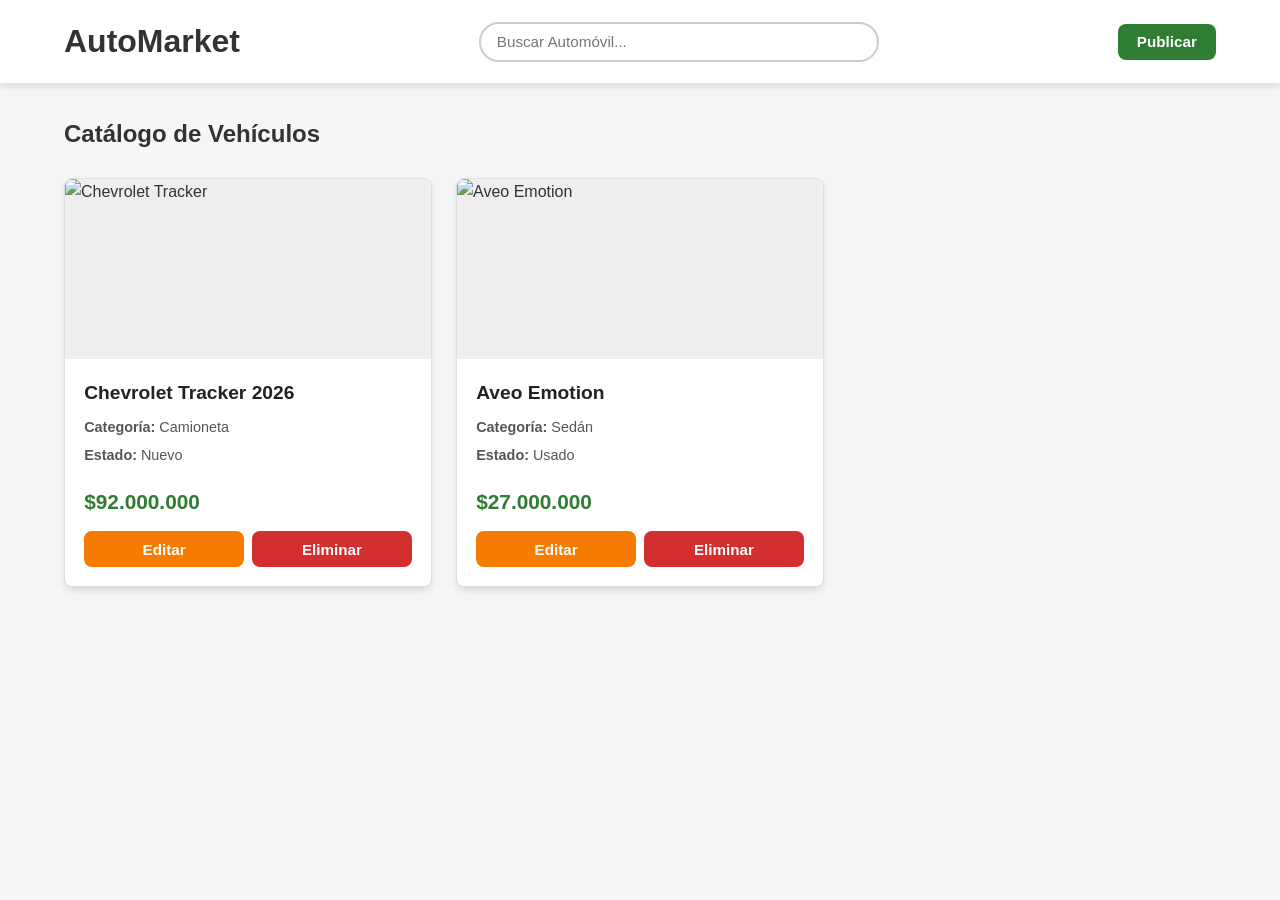
==== Automarket/index.html @ 641a76a5 "Add files via upload" ====
<!DOCTYPE html>
<html lang="es">

<head>
    <meta charset="UTF-8">
    <meta name="viewport" content="width=device-width, initial-scale=1.0">
    <title>AutoMarket - Tu Marketplace de Vehículos</title>
    <link rel="stylesheet" href="styles.css">
</head>

<body>
    <header class="navbar">
        <div class="navbar-container">
            <h1 class="Logo">AutoMarket</h1>
            <div class="search-box">
                <input type="text" id="searchInput" placeholder="Buscar Automóvil...">
            </div>
            <button id="btnOpenRegister" class="btn btn-primary">Publicar</button>
        </div>
    </header>
    <main class="container">
        <section class="catalog-header">
            <h2>Catálogo de Vehículos</h2>
        </section>
        <section id="vehicleCatalog" class="catalog-grid">
            <article class="card">
                <div class="card-img-container">
                    <img src="https://imgs.search.brave.com/acYWSDqI1ldAJLbxgrXew_2nYeh3s96nMZv-ya2IGNI/rs:fit:860:0:0:0/g:ce/aHR0cHM6Ly9nbWF1/dGhvcml0eS5jb20v/YmxvZy93cC1jb250/ZW50L3VwbG9hZHMv/MjAyNS8xMS8yMDI2/LUNoZXZyb2xldC1U/cmFja2VyLVByZW1p/ZXItTWV4aWNvLVBy/ZXNzLVBob3Rvcy1F/eHRlcmlvci0wMDEt/RnJvbnQtVGhyZWUt/UXVhcnRlcnMtODUw/eDQ3OC5qcGc" alt="Chevrolet Tracker"
                        class="card-img">
                </div>
                <div class="card-body">
                    <h3 class="card-title">Chevrolet Tracker 2026</h3>
                    <p class="card-info"><strong>Categoría:</strong> Camioneta</p>
                    <p class="card-info"><strong>Estado:</strong> Nuevo</p>
                    <p class="card-price">$92.000.000</p>
                    <div class="card-actions">
                        <button class="btn btn-warning btn-edit">Editar</button>
                        <button class="btn btn-danger btn-delete">Eliminar</button>
                    </div>
                </div>
            </article>
            <article class="card">
                <div class="card-img-container">
                    <img src="https://imgs.search.brave.com/Us1lMBxuFuK4_hzRr7hQykAaaJN59ANcYYcxaq7LECA/rs:fit:860:0:0:0/g:ce/aHR0cHM6Ly9odHRw/Mi5tbHN0YXRpYy5j/b20vRF9OUV9OUF82/OTU2NjItTUNPNTA0/NDA4OTgwODVfMDYy/MDIyLVcud2VicA" alt="Aveo Emotion"
                        class="card-img">
                </div>
                <div class="card-body">
                    <h3 class="card-title">Aveo Emotion</h3>
                    <p class="card-info"><strong>Categoría:</strong> Sedán</p>
                    <p class="card-info"><strong>Estado:</strong> Usado</p>
                    <p class="card-price">$27.000.000</p>
                    <div class="card-actions">
                        <button class="btn btn-warning btn-edit">Editar</button>
                        <button class="btn btn-danger btn-delete">Eliminar</button>
                    </div>
                </div>
            </article>
        </section>
    </main>
<div id="formModal" class="modal-overlay hidden">
    <div class="modal-content">
        <button id="btnCloseFormModal" class="close-btn">&times;</button>
        <h2 id="modalTitle">Registro Vehículo</h2>

        <form id="vehicleForm" novalidate>
            <div class="form-group">
                <label for="vehicleTitle">Título del vehículo:</label>
                <input type="text" id="vehicleTitle" placeholder="Ej: Chevrolet Tracker 2026">
                <span id="titleError" class="error-message"></span>
            </div>

            <div class="form-group">
                <label for="vehicleCategory">Categoría:</label>
                <select id="vehicleCategory">
                    <option value="">Seleccione una categoría</option>
                    <option value="Camioneta">Camioneta</option>
                    <option value="Sedán">Sedán</option>
                    <option value="Hatchback">Hatchback</option>
                </select>
                <span id="categoryError" class="error-message"></span>
            </div>

            <div class="form-group">
                <label for="vehiclePrice">Precio ($):</label>
                <input type="number" id="vehiclePrice" placeholder="Ej: 32500000">
                <span id="priceError" class="error-message"></span>
            </div>

            <div class="form-group">
                <label for="vehicleStatus">Estado:</label>
                <select id="vehicleStatus">
                    <option value="">Seleccione estado</option>
                    <option value="Nuevo">Nuevo</option>
                    <option value="Usado">Usado / Segunda mano</option>
                </select>
                <span id="statusError" class="error-message"></span>
            </div>

            <div class="form-actions">
                <button type="submit" id="btnSubmitForm" class="btn btn-primary">Publicar vehículo</button>
                <button type="button" id="btnCancelForm" class="btn btn-secondary">Cancelar</button>
            </div>
        </form>
    </div>
</div>
<div id="deleteModal" class="modal-overlay hidden">
    <div class="modal-content modal-confirm">
        <h3>¿Está seguro de que desea eliminar este vehículo?</h3>
        <p id="deleteTargetText" class="delete-info">Chevrolet Tracker 2026</p>

        <div class="modal-actions">
            <button id="btnCancelDelete" class="btn btn-secondary">Cancelar</button>
            <button id="btnConfirmDelete" class="btn btn-danger">Sí, Eliminar</button>
        </div>
    </div>
</div>
<script src="app.js"></script>
</body>
</html>
---- Automarket/styles.css ----
:root {
    --primary-color: #2e7d32;
    --primary-hover: #1b5e20;
    --warning-color: #f57c00;
    --warning-hover: #e65100;
    --danger-color: #d32f2f;
    --danger-hover: #9a0007;
    --secondary-color: #757575;
    --secondary-hover: #616161;

    --bg-light: #f4f6f8;
    --card-bg: #ffffff;
    --text-color: #333333;
    --border-color: #cccccc;
    --radius: 8px;
    --shadow: 0 4px 6px rgba(0, 0, 0, 0.1);
}

* {
    box-sizing: border-box;
    margin: 0;
    padding: 0;
    font-family: 'Segoe UI', Tahoma, Geneva, Verdana, sans-serif;
}

body {
    background-color: var(--bg-light);
    color: var(--text-color);
    line-height: 1.6;
}

.navbar {
    background-color: var(--card-bg);
    box-shadow: var(--shadow);
    position: sticky;
    top: 0;
    z-index: 100;
    padding: 1rem 0;
}

.navbar-container {
    max-width: 1200px;
    margin: 0 auto;
    padding: 0 1.5rem;
    display: flex;
    justify-content: space-between;
    align-items: center;
    gap: 1rem;
}

.logo {
    font-size: 1.8rem;
    font-weight: 700;
    color: #111;
}

.search-box {
    flex: 1;
    max-width: 400px;
}

.search-box input {
    width: 100%;
    padding: 0.6rem 1rem;
    border: 2px solid var(--border-color);
    border-radius: 20px;
    font-size: 0.95rem;
    outline: none;
    transition: border-color 0.3s ease;
}

.search-box input:focus {
    border-color: var(--primary-color);
}

.btn {
    padding: 0.6rem 1.2rem;
    border: none;
    border-radius: var(--radius);
    font-size: 0.95rem;
    font-weight: 600;
    cursor: pointer;
    transition: background-color 0.2s ease, transform 0.1s ease;
}

.btn:active {
    transform: scale(0.98);
}

.btn-primary {
    background-color: var(--primary-color);
    color: #ffffff;
}

.btn-primary:hover {
    background-color: var(--primary-hover);
}

.btn-warning {
    background-color: var(--warning-color);
    color: #ffffff;
}

.btn-warning:hover {
    background-color: var(--warning-hover);
}

.btn-danger {
    background-color: var(--danger-color);
    color: #ffffff;
}

.btn-danger:hover {
    background-color: var(--danger-hover);
}

.btn-secondary {
    background-color: var(--secondary-color);
    color: #ffffff;
}

.btn-secondary:hover {
    background-color: var(--secondary-hover);
}

.container {
    max-width: 1200px;
    margin: 2rem auto;
    padding: 0 1.5rem;
}

.catalog-header {
    margin-bottom: 1.5rem;
}

.catalog-grid {
    display: grid;
    grid-template-columns: repeat(auto-fill, minmax(280px, 1fr));
    gap: 1.5rem;
}

.card {
    background-color: var(--card-bg);
    border-radius: var(--radius);
    box-shadow: var(--shadow);
    overflow: hidden;
    display: flex;
    flex-direction: column;
    border: 1px solid #e0e0e0;
}

.card-img-container {
    width: 100%;
    height: 180px;
    overflow: hidden;
    background-color: #eee;
}

.card-img {
    width: 100%;
    height: 100%;
    object-fit: cover;
}

.card-body {
    padding: 1.2rem;
    display: flex;
    flex-direction: column;
    flex: 1;
}

.card-title {
    font-size: 1.2rem;
    margin-bottom: 0.5rem;
    color: #222;
}

.card-info {
    font-size: 0.9rem;
    color: #555;
    margin-bottom: 0.3rem;
}

.card-price {
    font-size: 1.3rem;
    font-weight: 700;
    color: var(--primary-color);
    margin: 0.8rem 0;
}

.card-actions {
    margin-top: auto;
    display: flex;
    gap: 0.5rem;
}

.card-actions .btn {
    flex: 1;
}

.modal-overlay {
    position: fixed;
    top: 0;
    left: 0;
    width: 100%;
    height: 100%;
    background-color: rgba(0, 0, 0, 0.5);
    display: flex;
    justify-content: center;
    align-items: center;
    z-index: 1000;
    padding: 1rem;
    opacity: 1;
    transition: opacity 0.3s ease;
}

.modal-overlay.hidden {
    display: none;
    opacity: 0;
}

.modal-content {
    background-color: var(--card-bg);
    border-radius: var(--radius);
    padding: 2rem;
    width: 100%;
    max-width: 500px;
    box-shadow: 0 10px 25px rgba(0, 0, 0, 0.2);
    position: relative;
}

.close-btn {
    position: absolute;
    top: 1rem;
    right: 1.2rem;
    background: none;
    border: none;
    font-size: 1.8rem;
    cursor: pointer;
    color: #777;
}

.close-btn:hover {
    color: #000;
}

.modal-content h2,
.modal-content h3 {
    margin-bottom: 1.5rem;
    text-align: center;
}

.form-group {
    margin-bottom: 1.2rem;
    display: flex;
    flex-direction: column;
}

.form-group label {
    font-weight: 600;
    margin-bottom: 0.4rem;
    font-size: 0.9rem;
}

.form-group input,
.form-group select {
    padding: 0.65rem;
    border: 1px solid var(--border-color);
    border-radius: 4px;
    font-size: 0.95rem;
    outline: none;
    transition: border-color 0.2s ease;
}

.form-group input:focus,
.form-group select:focus {
    border-color: var(--primary-color);
}

.form-group input.input-error,
.form-group select.input-error {
    border: 2px solid var(--danger-color) !important;
    background-color: #ffebee;
}

.error-message {
    color: var(--danger-color);
    font-size: 0.82rem;
    font-weight: 600;
    margin-top: 0.3rem;
    min-height: 1rem;
}

.form-actions,
.modal-actions {
    display: flex;
    justify-content: flex-end;
    gap: 0.8rem;
    margin-top: 1.5rem;
}

.modal-confirm {
    text-align: center;
}

.delete-info {
    font-size: 1.1rem;
    font-weight: 600;
    color: var(--danger-color);
    margin-bottom: 1.5rem;
}

.modal-actions {
    justify-content: center;
}

@media (max-width: 768px) {
    .navbar-container {
        flex-direction: column;
        align-items: stretch;
    }

    .logo {
        text-align: center;
    }

    .search-box {
        max-width: 100%;
    }

    #btnOpenRegister {
        width: 100%;
    }

    .catalog-grid {
        grid-template-columns: 1fr;
    }

    .modal-content {
        padding: 1.5rem;
    }

    .form-actions,
    .modal-actions {
        flex-direction: column;
    }

    .form-actions .btn,
    .modal-actions .btn {
        width: 100%;
    }
}
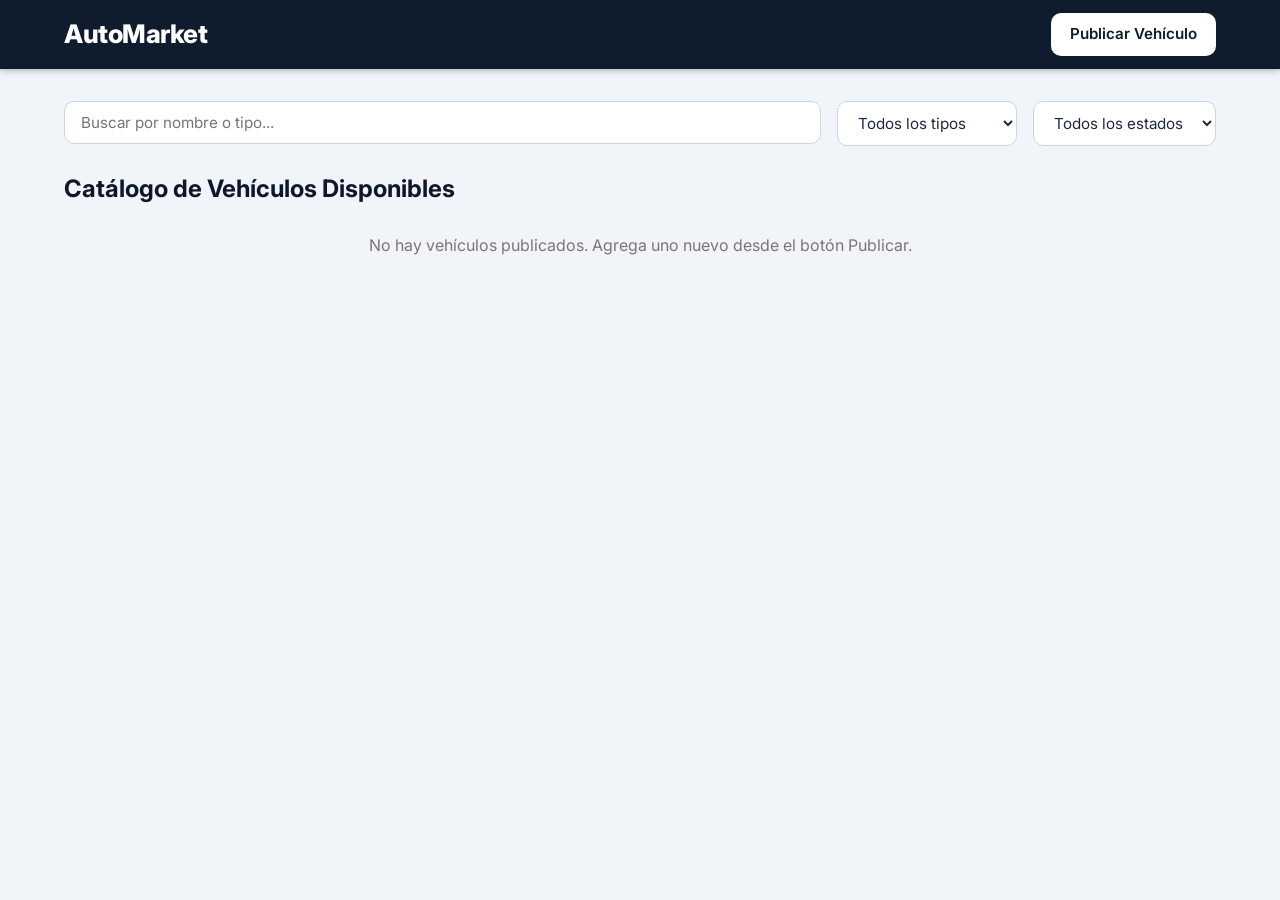
==== commit e926fa6c: "Add files via upload" ====
--- a/Automarket/index.html
+++ b/Automarket/index.html
@@ -1,119 +1,60 @@
-<!DOCTYPE html>
-<html lang="es">
-
-<head>
-    <meta charset="UTF-8">
-    <meta name="viewport" content="width=device-width, initial-scale=1.0">
-    <title>AutoMarket - Tu Marketplace de Vehículos</title>
-    <link rel="stylesheet" href="styles.css">
-</head>
-
-<body>
-    <header class="navbar">
-        <div class="navbar-container">
-            <h1 class="Logo">AutoMarket</h1>
-            <div class="search-box">
-                <input type="text" id="searchInput" placeholder="Buscar Automóvil...">
-            </div>
-            <button id="btnOpenRegister" class="btn btn-primary">Publicar</button>
-        </div>
-    </header>
-    <main class="container">
-        <section class="catalog-header">
-            <h2>Catálogo de Vehículos</h2>
-        </section>
-        <section id="vehicleCatalog" class="catalog-grid">
-            <article class="card">
-                <div class="card-img-container">
-                    <img src="https://imgs.search.brave.com/acYWSDqI1ldAJLbxgrXew_2nYeh3s96nMZv-ya2IGNI/rs:fit:860:0:0:0/g:ce/aHR0cHM6Ly9nbWF1/dGhvcml0eS5jb20v/YmxvZy93cC1jb250/ZW50L3VwbG9hZHMv/MjAyNS8xMS8yMDI2/LUNoZXZyb2xldC1U/cmFja2VyLVByZW1p/ZXItTWV4aWNvLVBy/ZXNzLVBob3Rvcy1F/eHRlcmlvci0wMDEt/RnJvbnQtVGhyZWUt/UXVhcnRlcnMtODUw/eDQ3OC5qcGc" alt="Chevrolet Tracker"
-                        class="card-img">
-                </div>
-                <div class="card-body">
-                    <h3 class="card-title">Chevrolet Tracker 2026</h3>
-                    <p class="card-info"><strong>Categoría:</strong> Camioneta</p>
-                    <p class="card-info"><strong>Estado:</strong> Nuevo</p>
-                    <p class="card-price">$92.000.000</p>
-                    <div class="card-actions">
-                        <button class="btn btn-warning btn-edit">Editar</button>
-                        <button class="btn btn-danger btn-delete">Eliminar</button>
-                    </div>
-                </div>
-            </article>
-            <article class="card">
-                <div class="card-img-container">
-                    <img src="https://imgs.search.brave.com/Us1lMBxuFuK4_hzRr7hQykAaaJN59ANcYYcxaq7LECA/rs:fit:860:0:0:0/g:ce/aHR0cHM6Ly9odHRw/Mi5tbHN0YXRpYy5j/b20vRF9OUV9OUF82/OTU2NjItTUNPNTA0/NDA4OTgwODVfMDYy/MDIyLVcud2VicA" alt="Aveo Emotion"
-                        class="card-img">
-                </div>
-                <div class="card-body">
-                    <h3 class="card-title">Aveo Emotion</h3>
-                    <p class="card-info"><strong>Categoría:</strong> Sedán</p>
-                    <p class="card-info"><strong>Estado:</strong> Usado</p>
-                    <p class="card-price">$27.000.000</p>
-                    <div class="card-actions">
-                        <button class="btn btn-warning btn-edit">Editar</button>
-                        <button class="btn btn-danger btn-delete">Eliminar</button>
-                    </div>
-                </div>
-            </article>
-        </section>
-    </main>
-<div id="formModal" class="modal-overlay hidden">
-    <div class="modal-content">
-        <button id="btnCloseFormModal" class="close-btn">&times;</button>
-        <h2 id="modalTitle">Registro Vehículo</h2>
-
-        <form id="vehicleForm" novalidate>
-            <div class="form-group">
-                <label for="vehicleTitle">Título del vehículo:</label>
-                <input type="text" id="vehicleTitle" placeholder="Ej: Chevrolet Tracker 2026">
-                <span id="titleError" class="error-message"></span>
-            </div>
-
-            <div class="form-group">
-                <label for="vehicleCategory">Categoría:</label>
-                <select id="vehicleCategory">
-                    <option value="">Seleccione una categoría</option>
-                    <option value="Camioneta">Camioneta</option>
-                    <option value="Sedán">Sedán</option>
-                    <option value="Hatchback">Hatchback</option>
-                </select>
-                <span id="categoryError" class="error-message"></span>
-            </div>
-
-            <div class="form-group">
-                <label for="vehiclePrice">Precio ($):</label>
-                <input type="number" id="vehiclePrice" placeholder="Ej: 32500000">
-                <span id="priceError" class="error-message"></span>
-            </div>
-
-            <div class="form-group">
-                <label for="vehicleStatus">Estado:</label>
-                <select id="vehicleStatus">
-                    <option value="">Seleccione estado</option>
-                    <option value="Nuevo">Nuevo</option>
-                    <option value="Usado">Usado / Segunda mano</option>
-                </select>
-                <span id="statusError" class="error-message"></span>
-            </div>
-
-            <div class="form-actions">
-                <button type="submit" id="btnSubmitForm" class="btn btn-primary">Publicar vehículo</button>
-                <button type="button" id="btnCancelForm" class="btn btn-secondary">Cancelar</button>
-            </div>
-        </form>
-    </div>
-</div>
-<div id="deleteModal" class="modal-overlay hidden">
-    <div class="modal-content modal-confirm">
-        <h3>¿Está seguro de que desea eliminar este vehículo?</h3>
-        <p id="deleteTargetText" class="delete-info">Chevrolet Tracker 2026</p>
-
-        <div class="modal-actions">
-            <button id="btnCancelDelete" class="btn btn-secondary">Cancelar</button>
-            <button id="btnConfirmDelete" class="btn btn-danger">Sí, Eliminar</button>
-        </div>
-    </div>
-</div>
-<script src="app.js"></script>
-</body>
-</html>+<!DOCTYPE html>
+<html lang="es">
+<head>
+    <meta charset="UTF-8">
+    <meta name="viewport" content="width=device-width, initial-scale=1.0">
+    <title>AutoMarket - Catálogo Principal</title>
+    <link rel="preconnect" href="https://fonts.googleapis.com">
+    <link rel="preconnect" href="https://fonts.gstatic.com" crossorigin>
+    <link href="https://fonts.googleapis.com/css2?family=Inter:wght@400;600;700;800&display=swap" rel="stylesheet">
+    <link rel="stylesheet" href="css/styles.css">
+</head>
+<body>
+
+    <header class="navbar">
+        <div class="navbar-container">
+            <h1 class="logo">AutoMarket</h1>
+            <a href="publicar.html" class="btn btn-primary">Publicar Vehículo</a>
+        </div>
+    </header>
+
+    <main class="container">
+        <section class="filters-bar">
+            <div class="search-box">
+                <input type="text" id="searchInput" placeholder="Buscar por nombre o tipo..." aria-label="Buscar vehículo">
+            </div>
+            <select id="categoryFilter" aria-label="Filtrar por tipo">
+                <option value="">Todos los tipos</option>
+            </select>
+            <select id="statusFilter" aria-label="Filtrar por estado">
+                <option value="">Todos los estados</option>
+            </select>
+        </section>
+
+        <section class="catalog-header">
+            <h2>Catálogo de Vehículos Disponibles</h2>
+        </section>
+
+        <section id="vehicleCatalog" class="catalog-grid"></section>
+    </main>
+
+    <div id="deleteModal" class="modal hidden">
+        <div class="modal-content">
+            <h3>¿Está seguro de que desea eliminar este vehículo?</h3>
+            <p id="deleteTargetText">Nombre del vehículo</p>
+            <div class="modal-actions">
+                <button id="btnCancelDelete" class="btn btn-secondary">Cancelar</button>
+                <button id="btnConfirmDelete" class="btn btn-danger">Sí, Eliminar</button>
+            </div>
+        </div>
+    </div>
+
+    <!-- Orden: utilidades -> modelo -> vista -> controlador -->
+    <script src="js/utils/formato.js"></script>
+    <script src="js/utils/dom.js"></script>
+    <script src="js/models/almacenamientoLocal.js"></script>
+    <script src="js/models/vehiculoModelo.js"></script>
+    <script src="js/views/catalogoVista.js"></script>
+    <script src="js/controllers/catalogoControlador.js"></script>
+</body>
+</html>
--- a/Automarket/css/styles.css
+++ b/Automarket/css/styles.css
@@ -0,0 +1,448 @@
+:root {
+    --navbar-bg: #0f1c2e;
+    --primary-color: #1665c1;
+    --primary-hover: #0f4f9c;
+    --accent-color: #1a9fff;
+    --warning-color: #d97706;
+    --warning-hover: #b45309;
+    --danger-color: #dc2626;
+    --danger-hover: #b91c1c;
+    --secondary-color: #4b5563;
+    --secondary-hover: #374151;
+    --bg-light: #f1f5f9;
+    --card-bg: #ffffff;
+    --text-color: #1e293b;
+    --border-color: #cbd5e1;
+    --radius: 10px;
+    --shadow: 0 10px 15px -3px rgba(0, 0, 0, 0.05), 0 4px 6px -4px rgba(0, 0, 0, 0.05);
+}
+
+* {
+    box-sizing: border-box;
+    margin: 0;
+    padding: 0;
+    font-family: 'Inter', 'Segoe UI', system-ui, -apple-system, Arial, sans-serif;
+}
+
+body {
+    background-color: var(--bg-light);
+    color: var(--text-color);
+    line-height: 1.6;
+}
+
+/* Navbar Moderna */
+.navbar {
+    background-color: var(--navbar-bg);
+    box-shadow: 0 2px 6px 0 rgba(0, 0, 0, 0.25);
+    position: sticky;
+    top: 0;
+    z-index: 100;
+    padding: 0.8rem 0;
+}
+
+.navbar-container {
+    max-width: 1200px;
+    margin: 0 auto;
+    padding: 0 1.5rem;
+    display: flex;
+    justify-content: space-between;
+    align-items: center;
+    gap: 1.5rem;
+}
+
+.logo {
+    font-size: 1.6rem;
+    font-weight: 800;
+    color: #ffffff;
+    text-decoration: none;
+    letter-spacing: -0.5px;
+}
+
+/* Barra de búsqueda y filtros (encima del catálogo) */
+.filters-bar {
+    display: flex;
+    gap: 1rem;
+    margin-bottom: 1.5rem;
+}
+
+.search-box {
+    flex: 1;
+}
+
+.filters-bar input,
+.filters-bar select {
+    width: 100%;
+    padding: 0.7rem 1rem;
+    border: 1px solid var(--border-color);
+    border-radius: var(--radius);
+    font-size: 0.95rem;
+    outline: none;
+    background-color: #ffffff;
+    color: var(--text-color);
+    transition: border-color 0.2s ease, box-shadow 0.2s ease;
+}
+
+.filters-bar select {
+    width: auto;
+    min-width: 180px;
+    cursor: pointer;
+}
+
+.filters-bar input:focus,
+.filters-bar select:focus {
+    border-color: var(--accent-color);
+    box-shadow: 0 0 0 3px rgba(26, 159, 255, 0.2);
+}
+
+/* Sistema de Botones */
+.btn {
+    padding: 0.6rem 1.2rem;
+    border: none;
+    border-radius: var(--radius);
+    font-size: 0.95rem;
+    font-weight: 600;
+    cursor: pointer;
+    text-decoration: none;
+    display: inline-block;
+    text-align: center;
+    transition: all 0.2s ease;
+}
+
+.btn:active {
+    transform: scale(0.98);
+}
+
+.btn-primary { background-color: var(--primary-color); color: #fff; }
+.btn-primary:hover { background-color: var(--primary-hover); }
+
+.btn-warning { background-color: var(--warning-color); color: #fff; }
+.btn-warning:hover { background-color: var(--warning-hover); }
+
+.btn-danger { background-color: var(--danger-color); color: #fff; }
+.btn-danger:hover { background-color: var(--danger-hover); }
+
+.btn-secondary { background-color: var(--secondary-color); color: #fff; }
+.btn-secondary:hover { background-color: var(--secondary-hover); }
+
+/* Botones dentro de la barra azul oscuro */
+.navbar .btn-primary { background-color: #ffffff; color: var(--navbar-bg); }
+.navbar .btn-primary:hover { background-color: #e2e8f0; }
+
+.navbar .btn-secondary {
+    background-color: transparent;
+    border: 1px solid rgba(255, 255, 255, 0.5);
+}
+.navbar .btn-secondary:hover { background-color: rgba(255, 255, 255, 0.12); }
+
+/* Contenedores Principales */
+.container {
+    max-width: 1200px;
+    margin: 2rem auto;
+    padding: 0 1.5rem;
+}
+
+.catalog-header {
+    margin-bottom: 1.5rem;
+}
+
+.catalog-header h2 {
+    font-size: 1.5rem;
+    font-weight: 700;
+    color: #0f172a;
+}
+
+/* Grilla de Tarjetas Moderna */
+.catalog-grid {
+    display: grid;
+    grid-template-columns: repeat(auto-fill, minmax(280px, 1fr));
+    gap: 1.8rem;
+}
+
+.card {
+    background-color: var(--card-bg);
+    border-radius: var(--radius);
+    box-shadow: var(--shadow);
+    overflow: hidden;
+    display: flex;
+    flex-direction: column;
+    border: 1px solid #e2e8f0;
+    transition: transform 0.2s ease, box-shadow 0.2s ease;
+}
+
+.card:hover {
+    transform: translateY(-4px);
+    box-shadow: 0 20px 25px -5px rgba(0, 0, 0, 0.08);
+}
+
+.card-img-container {
+    width: 100%;
+    height: 190px;
+    background-color: #e2e8f0;
+    overflow: hidden;
+}
+
+.card-img {
+    width: 100%;
+    height: 100%;
+    object-fit: cover;
+    transition: transform 0.3s ease;
+}
+
+.card:hover .card-img {
+    transform: scale(1.05);
+}
+
+.card-body {
+    padding: 1.25rem;
+    display: flex;
+    flex-direction: column;
+    flex: 1;
+}
+
+.card-title {
+    font-size: 1.15rem;
+    font-weight: 700;
+    margin-bottom: 0.5rem;
+    color: #0f172a;
+}
+
+.card-info {
+    font-size: 0.9rem;
+    color: #64748b;
+    margin-bottom: 0.3rem;
+}
+
+.card-price {
+    font-size: 1.25rem;
+    font-weight: 800;
+    color: var(--primary-color);
+    margin: 0.8rem 0;
+}
+
+.card-actions {
+    margin-top: auto;
+    display: flex;
+    gap: 0.5rem;
+    flex-wrap: wrap;
+}
+
+.card-actions .btn {
+    flex: 1;
+    font-size: 0.85rem;
+    padding: 0.5rem;
+}
+
+/* Formularios Elegantes (Publicar y Editar) */
+.form-page-container {
+    max-width: 600px;
+    background: var(--card-bg);
+    padding: 2.5rem;
+    border-radius: var(--radius);
+    box-shadow: var(--shadow);
+    margin: 2.5rem auto;
+    border: 1px solid #e2e8f0;
+}
+
+.form-page-container h2 {
+    margin-bottom: 1.5rem;
+    text-align: center;
+    color: #0f172a;
+    font-weight: 700;
+}
+
+.form-group {
+    margin-bottom: 1.25rem;
+    display: flex;
+    flex-direction: column;
+}
+
+.form-group label {
+    font-weight: 600;
+    margin-bottom: 0.5rem;
+    font-size: 0.9rem;
+    color: #334155;
+}
+
+.form-group input,
+.form-group select {
+    padding: 0.75rem;
+    border: 1px solid var(--border-color);
+    border-radius: 6px;
+    font-size: 0.95rem;
+    outline: none;
+    background-color: #fff;
+    transition: border-color 0.2s ease, box-shadow 0.2s ease;
+}
+
+.form-group input:focus,
+.form-group select:focus {
+    border-color: var(--accent-color);
+    box-shadow: 0 0 0 3px rgba(26, 159, 255, 0.2);
+}
+
+.input-error {
+    border: 2px solid var(--danger-color) !important;
+    background-color: #fef2f2;
+}
+
+.error-message {
+    color: var(--danger-color);
+    font-size: 0.82rem;
+    font-weight: 600;
+    margin-top: 0.3rem;
+}
+
+.form-actions {
+    display: flex;
+    justify-content: flex-end;
+    gap: 1rem;
+    margin-top: 2rem;
+}
+
+/* Vista de Detalles Mejorada */
+.details-wrapper {
+    max-width: 850px;
+    background: var(--card-bg);
+    margin: 3rem auto;
+    padding: 2.5rem;
+    border-radius: var(--radius);
+    box-shadow: var(--shadow);
+    display: flex;
+    gap: 2.5rem;
+    align-items: center;
+    border: 1px solid #e2e8f0;
+}
+
+.details-img {
+    width: 100%;
+    max-width: 380px;
+    height: 280px;
+    border-radius: var(--radius);
+    object-fit: cover;
+    box-shadow: 0 4px 6px -1px rgba(0, 0, 0, 0.1);
+}
+
+.details-content {
+    flex: 1;
+}
+
+.details-content h2 {
+    font-size: 1.8rem;
+    font-weight: 800;
+    color: #0f172a;
+    margin-bottom: 1rem;
+}
+
+.details-content p {
+    margin-bottom: 0.6rem;
+    font-size: 1.05rem;
+    color: #475569;
+}
+
+.contact-box {
+    background: #eff6ff;
+    padding: 1.2rem;
+    border-radius: 8px;
+    margin: 1.2rem 0;
+    border-left: 4px solid var(--accent-color);
+    border: 1px solid #bfdbfe;
+}
+
+.modal {
+    position: fixed;
+    top: 0;
+    left: 0;
+    width: 100%;
+    height: 100%;
+    background-color: rgba(0, 0, 0, 0.5); /* Fondo oscuro semitransparente */
+    display: flex;
+    justify-content: center;
+    align-items: center;
+    z-index: 1000;
+}
+
+.modal-content {
+    background-color: #ffffff;
+    padding: 2rem;
+    border-radius: var(--radius);
+    box-shadow: 0 20px 25px -5px rgba(0, 0, 0, 0.2);
+    max-width: 420px;
+    width: 90%;
+    text-align: center;
+    border: 1px solid #e2e8f0;
+}
+
+.modal-content h3 {
+    font-size: 1.15rem;
+    color: #0f172a;
+    margin-bottom: 0.8rem;
+}
+
+.modal-content p {
+    font-size: 1rem;
+    color: var(--primary-color);
+    margin-bottom: 1.5rem;
+}
+
+.modal-actions {
+    display: flex;
+    justify-content: center;
+    gap: 1rem;
+}
+
+/* Ocultar el modal por defecto */
+.hidden {
+    display: none !important;
+}
+
+/* Adaptabilidad Móvil (Responsive) */
+@media (max-width: 768px) {
+    .navbar-container { padding: 0 1rem; gap: 1rem; }
+    .logo { font-size: 1.35rem; }
+    .navbar .btn { padding: 0.5rem 0.9rem; font-size: 0.85rem; }
+    .filters-bar { flex-direction: column; }
+    .filters-bar select { width: 100%; }
+    .details-wrapper { flex-direction: column; padding: 1.5rem; }
+    .details-img { max-width: 100%; height: 220px; }
+    .form-actions { flex-direction: column; }
+    .form-actions .btn { width: 100%; }
+}
+
+/* Mensaje cuando no hay vehículos o la búsqueda no encuentra nada */
+.mensaje-vacio {
+    grid-column: 1 / -1;
+    text-align: center;
+    color: #777;
+}
+
+/* Tarjeta de vehículo sin foto */
+.sin-imagen {
+    display: flex;
+    align-items: center;
+    justify-content: center;
+    height: 100%;
+    min-height: 180px;
+    background: #f1f5f9;
+    color: #777;
+}
+
+/* Vista previa de la foto en publicar y editar */
+.image-preview {
+    width: 100%;
+    max-height: 240px;
+    margin-top: 0.75rem;
+    object-fit: cover;
+    border-radius: var(--radius);
+    border: 1px solid var(--border-color);
+}
+
+/* Detalles: número de contacto y botones (antes eran estilos en línea) */
+.contact-number {
+    font-size: 1.2rem;
+    font-weight: bold;
+    color: var(--primary-color);
+}
+
+.card-actions-detail {
+    margin-top: 1.5rem;
+}
